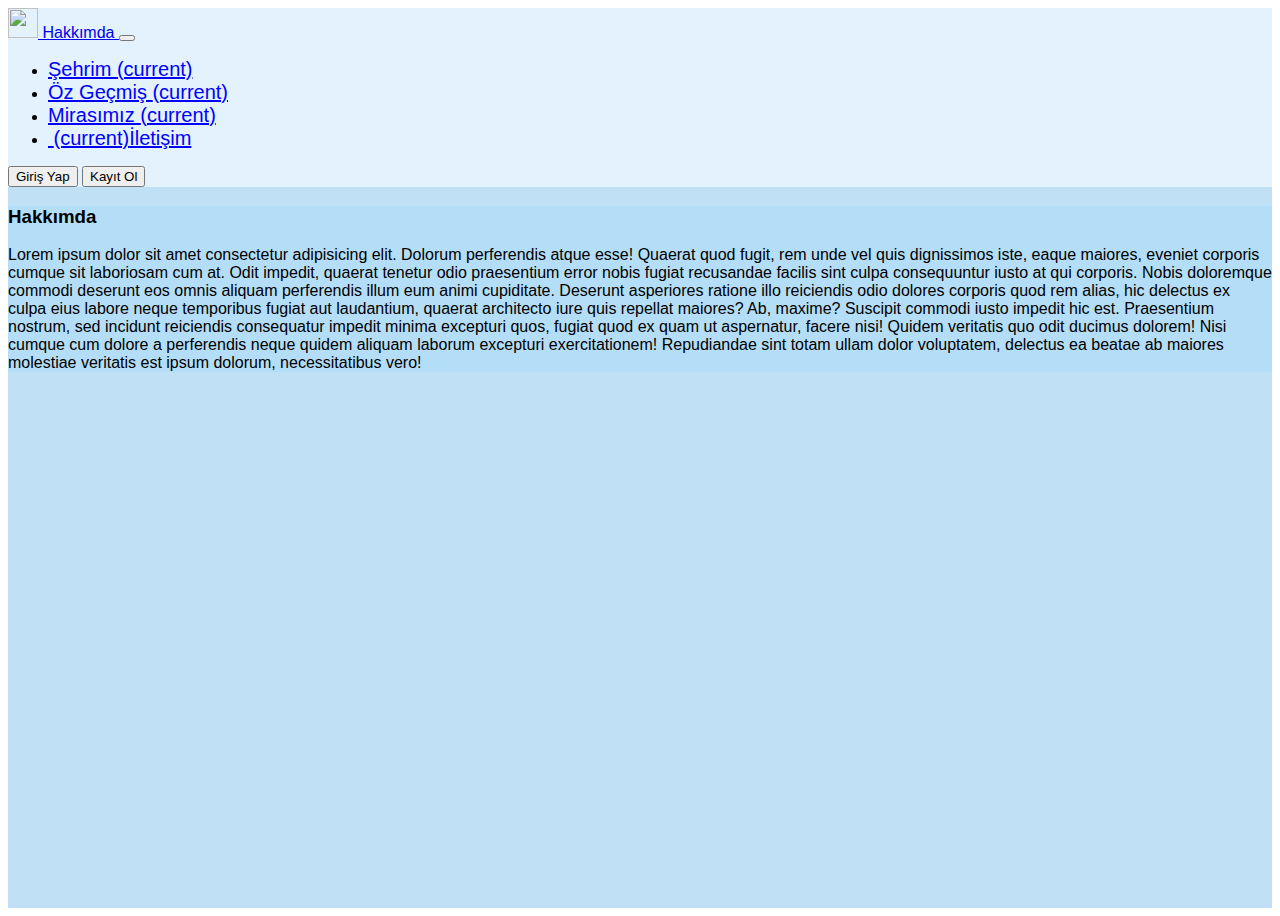
==== index.html @ 9c97d7de "Şehirlerim Güncellemesi" ====
<!DOCTYPE html>
<html lang="en">

<head>
    <meta charset="UTF-8">
    <meta name="viewport" content="width=device-width, initial-scale=1.0">
    <title>Hakkımda</title>
    <link rel="stylesheet" href="https://cdn.jsdelivr.net/npm/bootstrap@4.6.2/dist/css/bootstrap.min.css"
        integrity="sha384-xOolHFLEh07PJGoPkLv1IbcEPTNtaed2xpHsD9ESMhqIYd0nLMwNLD69Npy4HI+N" crossorigin="anonymous">

    <link rel="stylesheet" href="https://cdnjs.cloudflare.com/ajax/libs/font-awesome/6.5.2/css/all.min.css"
        integrity="sha512-SnH5WK+bZxgPHs44uWIX+LLJAJ9/2PkPKZ5QiAj6Ta86w+fsb2TkcmfRyVX3pBnMFcV7oQPJkl9QevSCWr3W6A=="
        crossorigin="anonymous" referrerpolicy="no-referrer" />
    <link rel="stylesheet" href="still.css">
</head>

<body>
    <script src="https://cdn.jsdelivr.net/npm/jquery@3.5.1/dist/jquery.slim.min.js"
        integrity="sha384-DfXdz2htPH0lsSSs5nCTpuj/zy4C+OGpamoFVy38MVBnE+IbbVYUew+OrCXaRkfj"
        crossorigin="anonymous"></script>
    <script src="https://cdn.jsdelivr.net/npm/popper.js@1.16.1/dist/umd/popper.min.js"
        integrity="sha384-9/reFTGAW83EW2RDu2S0VKaIzap3H66lZH81PoYlFhbGU+6BZp6G7niu735Sk7lN"
        crossorigin="anonymous"></script>
    <script src="https://cdn.jsdelivr.net/npm/bootstrap@4.6.2/dist/js/bootstrap.min.js"
        integrity="sha384-+sLIOodYLS7CIrQpBjl+C7nPvqq+FbNUBDunl/OZv93DB7Ln/533i8e/mZXLi/P+"
        crossorigin="anonymous"></script>

    <div class="ust-kisim">
        <nav class="navbar navbar-expand-lg navbar-light   " style="background-color: #e3f2fd;">
            <div class="container ">
                <a class="navbar-brand" href="#">
                    <img src="Görseller/izmir-belediyesi-logo-270368455E-seeklogo.com.png" width="30" height="30"
                        class="d-inline-block align-top" alt="">
                    Hakkımda
                </a>
                <button class="navbar-toggler" type="button" data-toggle="collapse"
                    data-target="#navbarSupportedContent" aria-controls="navbarSupportedContent" aria-expanded="false"
                    aria-label="Toggle navigation">
                    <span class="navbar-toggler-icon"></span>
                </button>

                <div class="collapse navbar-collapse" id="navbarSupportedContent">
                    <ul class="navbar-nav mr-auto">
                        <li class="nav-item d-flex align-items-center ">
                            <a class="nav-link ml-3" target="_blank" href="Sehirim.html"><i
                                    class="fa-solid fa-city"></i>Şehrim <span class="sr-only">(current)</span></a>

                        </li>
                        <li class="nav-item d-flex align-items-center ">
                            <a class="nav-link ml-3" target="_blank" href="Sehirim.html"><i
                                    class="fa-solid fa-scroll"></i>Öz Geçmiş <span class="sr-only">(current)</span></a>

                        </li>
                        <li class="nav-item d-flex align-items-center ">
                            <a class="nav-link ml-3" target="_blank" href="Sehirim.html"><i
                                    class="fa-solid fa-users"></i>Mirasımız <span class="sr-only">(current)</span></a>
                        </li>
                        <li class="nav-item d-flex align-items-center ">
                            <a class="nav-link ml-3" target="_blank" href="Sehirim.html">
                                <i class="fa-solid fa-circle-info"></i><img src="" alt=""> <span
                                    class="sr-only">(current)</span>İletişim</a>
                        </li>
                    </ul>

                    <form class="form-inline my-2 my-lg-0">
                        <button class="btn  btn-lg btn-outline-warning my-smy-2  ml-5 " type="submit">Giriş Yap</button>
                        <button class="btn btn-lg btn-outline-info my-2 my-sm-0 ml-3 " type="submit">Kayıt Ol</button>
                    </form>

                </div>
        </nav>

        <div class="container ">
            <div style="background-color:rgb(180, 222, 248) ;" class="row justify-content-center pt-5 text-dark">
                <div class="col-12 text-center mb-5">
                    <h3>Hakkımda</h3>
                </div>
                <div class="col-8">
                     Lorem ipsum dolor sit amet consectetur adipisicing elit. Dolorum
                    perferendis atque esse! Quaerat quod fugit, rem unde vel quis dignissimos iste, eaque maiores,
                    eveniet corporis cumque sit laboriosam cum at.
                    Odit impedit, quaerat tenetur odio praesentium error nobis fugiat recusandae facilis sint culpa
                    consequuntur iusto at qui corporis. Nobis doloremque commodi deserunt eos omnis aliquam perferendis
                    illum eum animi cupiditate.
                    Deserunt asperiores ratione illo reiciendis odio dolores corporis quod rem alias, hic delectus ex
                    culpa eius labore neque temporibus fugiat aut laudantium, quaerat architecto iure quis repellat
                    maiores? Ab, maxime?
                    Suscipit commodi iusto impedit hic est. Praesentium nostrum, sed incidunt reiciendis consequatur
                    impedit minima excepturi quos, fugiat quod ex quam ut aspernatur, facere nisi! Quidem veritatis quo
                    odit ducimus dolorem!
                    Nisi cumque cum dolore a perferendis neque quidem aliquam laborum excepturi exercitationem!
                    Repudiandae sint totam ullam dolor voluptatem, delectus ea beatae ab maiores molestiae veritatis est
                    ipsum dolorum, necessitatibus vero!</div>
            </div>
        </div>





    </div>








</body>

</html>
---- still.css ----
.ayrac
{
margin-left: 20px;
margin-right: 20px;
}


/*Arka Plan Resmi Ayarlama*/

.ust-kisim{
   background-color: rgb(191, 224, 245);
    width: 100%;
   height:100vh; 
   font-family: "Josefin Sans", sans-serif;
}

.arka-plan
{
    background-color: rgb(255, 255, 255);
    width: 50%;
   height:100vh; 
}






/*NavBardaki Linkler*/
.nav-item a{
color: blue;
font-size: 20px;
}








a.İlceler
{
  color: white;
  text-decoration-line: none;
  font-weight: bold;
}
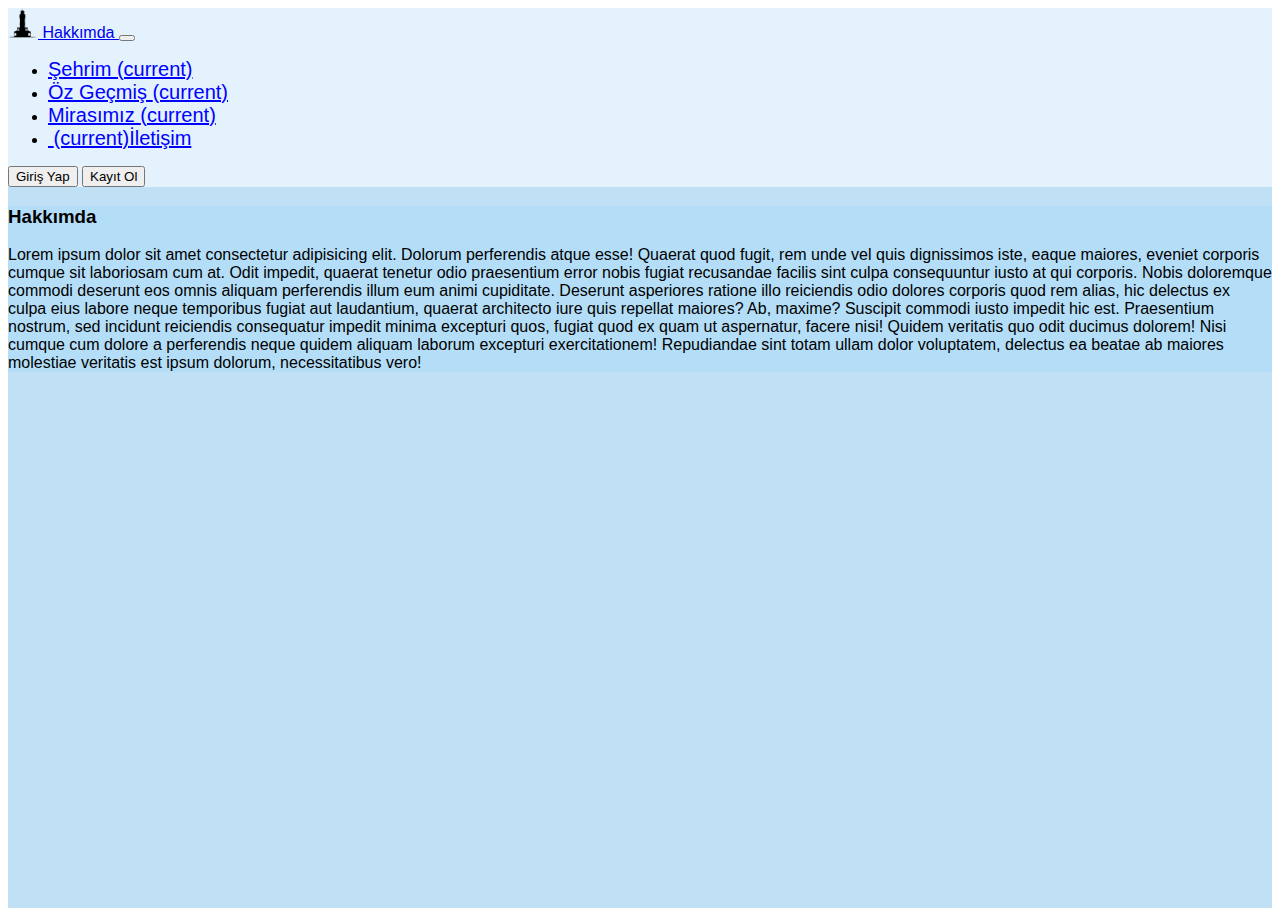
==== commit fda949f7: "Bug Düzeltme" ====
--- a/index.html
+++ b/index.html
@@ -29,7 +29,7 @@
         <nav class="navbar navbar-expand-lg navbar-light   " style="background-color: #e3f2fd;">
             <div class="container ">
                 <a class="navbar-brand" href="#">
-                    <img src="Görseller/izmir-belediyesi-logo-270368455E-seeklogo.com.png" width="30" height="30"
+                    <img src="Görseller/Logo.png" width="30" height="30"
                         class="d-inline-block align-top" alt="">
                     Hakkımda
                 </a>
--- a/still.css
+++ b/still.css
@@ -12,6 +12,7 @@
     width: 100%;
    height:100vh; 
    font-family: "Josefin Sans", sans-serif;
+   display: block;
 }
 
 .arka-plan
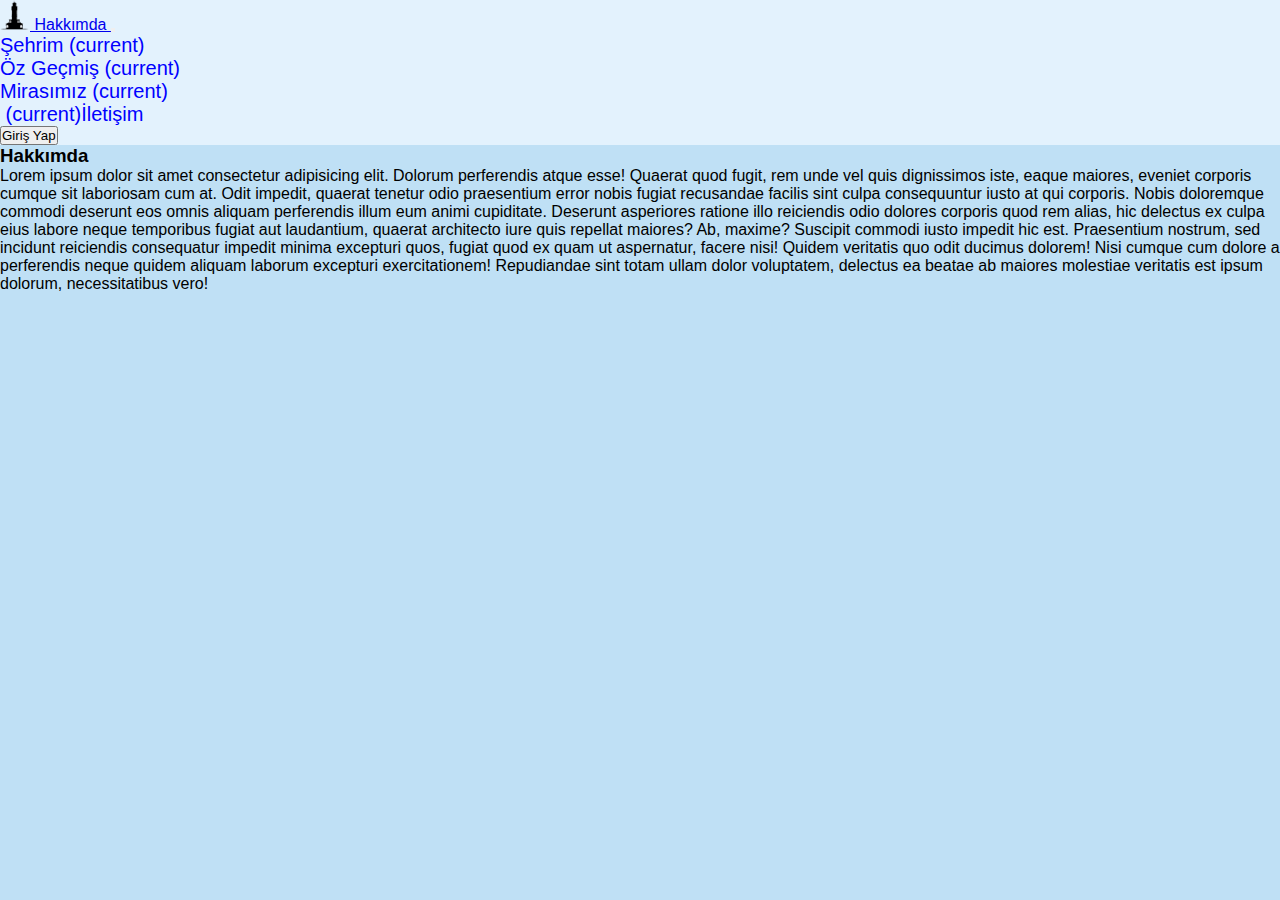
==== commit a3a1302f: "OzGecmiş Sayfası" ====
--- a/index.html
+++ b/index.html
@@ -28,9 +28,8 @@
     <div class="ust-kisim">
         <nav class="navbar navbar-expand-lg navbar-light   " style="background-color: #e3f2fd;">
             <div class="container ">
-                <a class="navbar-brand" href="#">
-                    <img src="Görseller/Logo.png" width="30" height="30"
-                        class="d-inline-block align-top" alt="">
+                <a class="navbar-brand" href="index.html">
+                    <img src="Görseller/Logo.png" width="30" height="30" class="d-inline-block align-top" alt="">
                     Hakkımda
                 </a>
                 <button class="navbar-toggler" type="button" data-toggle="collapse"
@@ -47,7 +46,7 @@
 
                         </li>
                         <li class="nav-item d-flex align-items-center ">
-                            <a class="nav-link ml-3" target="_blank" href="Sehirim.html"><i
+                            <a class="nav-link ml-3" target="_blank" href="OzGecmis.html"><i
                                     class="fa-solid fa-scroll"></i>Öz Geçmiş <span class="sr-only">(current)</span></a>
 
                         </li>
@@ -64,19 +63,18 @@
 
                     <form class="form-inline my-2 my-lg-0">
                         <button class="btn  btn-lg btn-outline-warning my-smy-2  ml-5 " type="submit">Giriş Yap</button>
-                        <button class="btn btn-lg btn-outline-info my-2 my-sm-0 ml-3 " type="submit">Kayıt Ol</button>
                     </form>
 
                 </div>
         </nav>
 
         <div class="container ">
-            <div style="background-color:rgb(180, 222, 248) ;" class="row justify-content-center pt-5 text-dark">
+            <div class="row justify-content-center pt-5 text-dark">
                 <div class="col-12 text-center mb-5">
                     <h3>Hakkımda</h3>
                 </div>
-                <div class="col-8">
-                     Lorem ipsum dolor sit amet consectetur adipisicing elit. Dolorum
+                <div class="col-8 text-center">
+                    Lorem ipsum dolor sit amet consectetur adipisicing elit. Dolorum
                     perferendis atque esse! Quaerat quod fugit, rem unde vel quis dignissimos iste, eaque maiores,
                     eveniet corporis cumque sit laboriosam cum at.
                     Odit impedit, quaerat tenetur odio praesentium error nobis fugiat recusandae facilis sint culpa
--- a/still.css
+++ b/still.css
@@ -4,22 +4,23 @@
 margin-right: 20px;
 }
 
-
+* {
+   margin: 0;
+   padding: 0;
+}
 /*Arka Plan Resmi Ayarlama*/
-
+body {
+   margin:0;
+ }
+ 
 .ust-kisim{
    background-color: rgb(191, 224, 245);
     width: 100%;
    height:100vh; 
    font-family: "Josefin Sans", sans-serif;
    display: block;
-}
-
-.arka-plan
-{
-    background-color: rgb(255, 255, 255);
-    width: 50%;
-   height:100vh; 
+   margin: 0;
+   padding: 0;
 }
 
 
@@ -34,15 +35,26 @@
 }
 
 
-
-
-
-
-
-
 a.İlceler
 {
   color: white;
   text-decoration-line: none;
   font-weight: bold;
-}+}
+
+/*Özgeçmişteki barlar için*/
+li.OzGecmis
+{
+  background-color: rgb(85, 216, 239);
+  
+}
+/*Özgeçmişteki Linkler İçin*/
+ul li a{
+   text-decoration-line: none;
+   color: white;
+}
+ul li a:hover{
+   text-decoration-line: none;
+   color: white;
+}
+
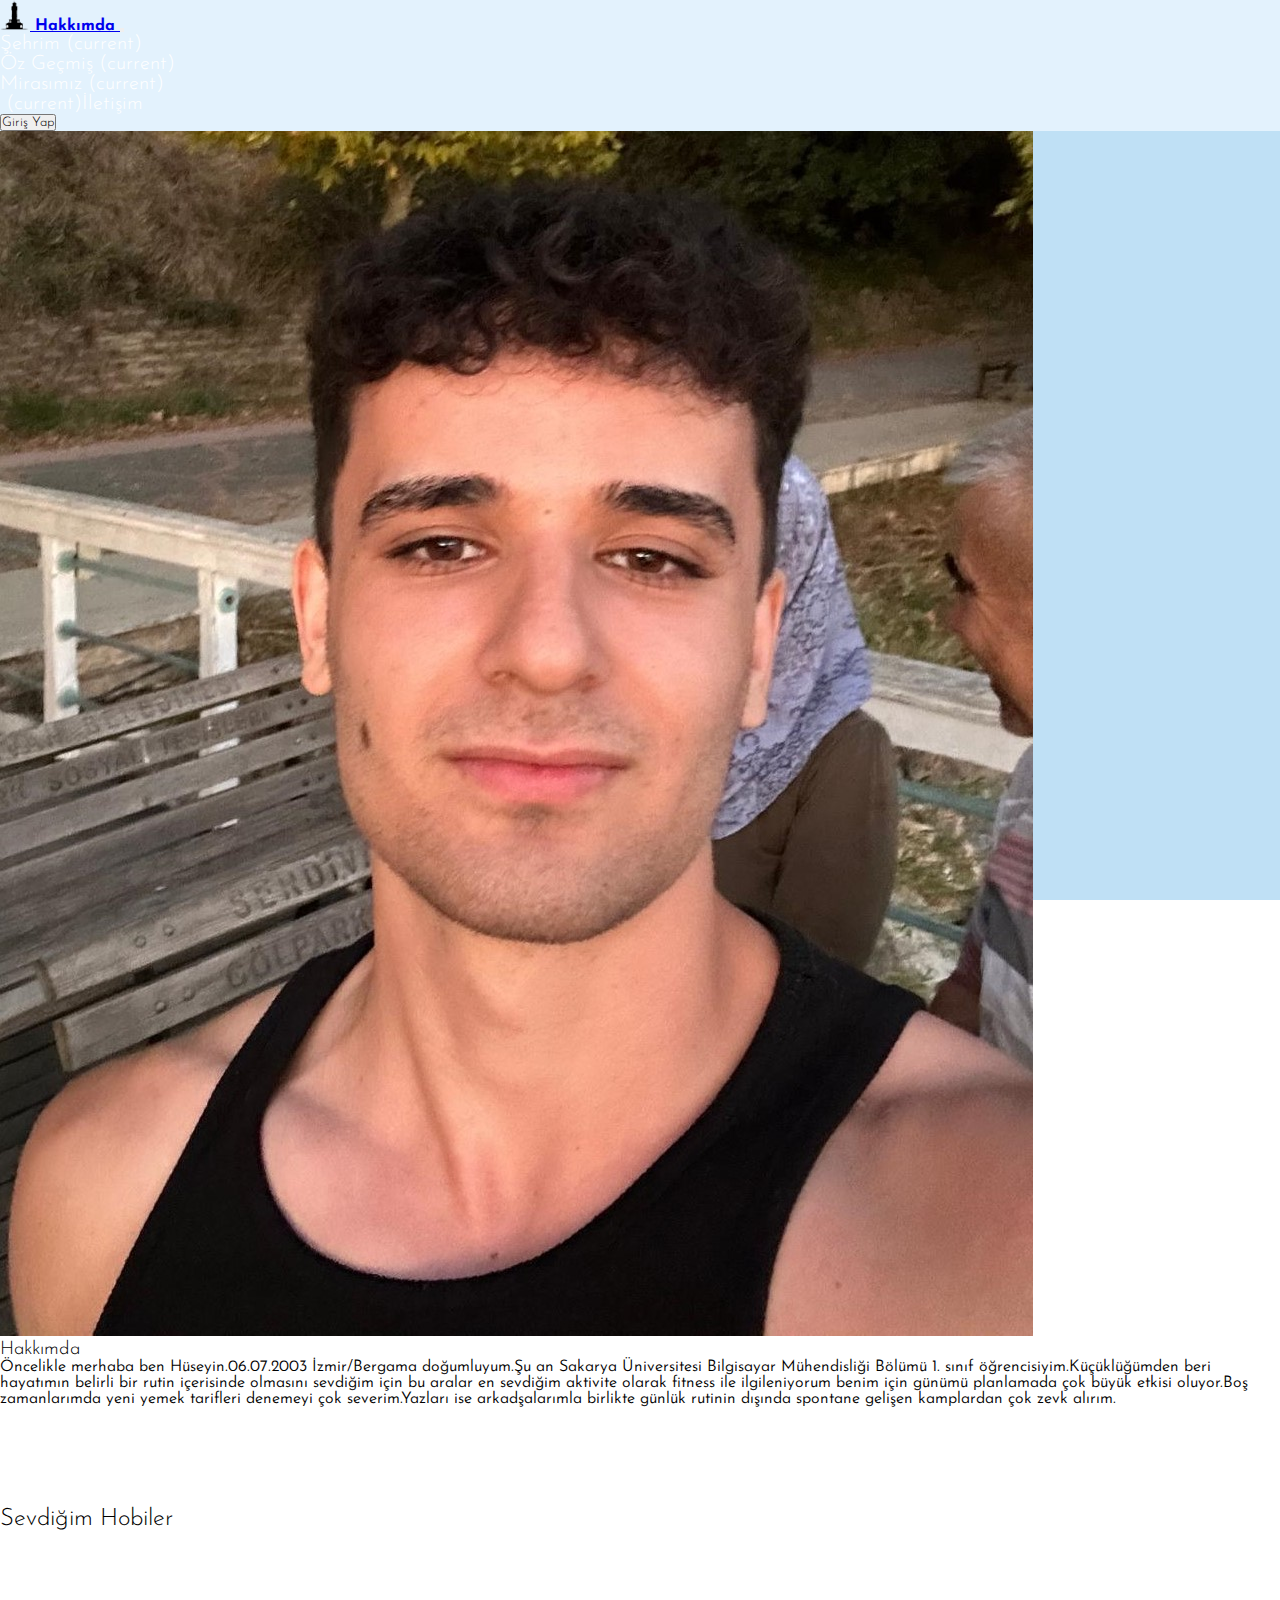
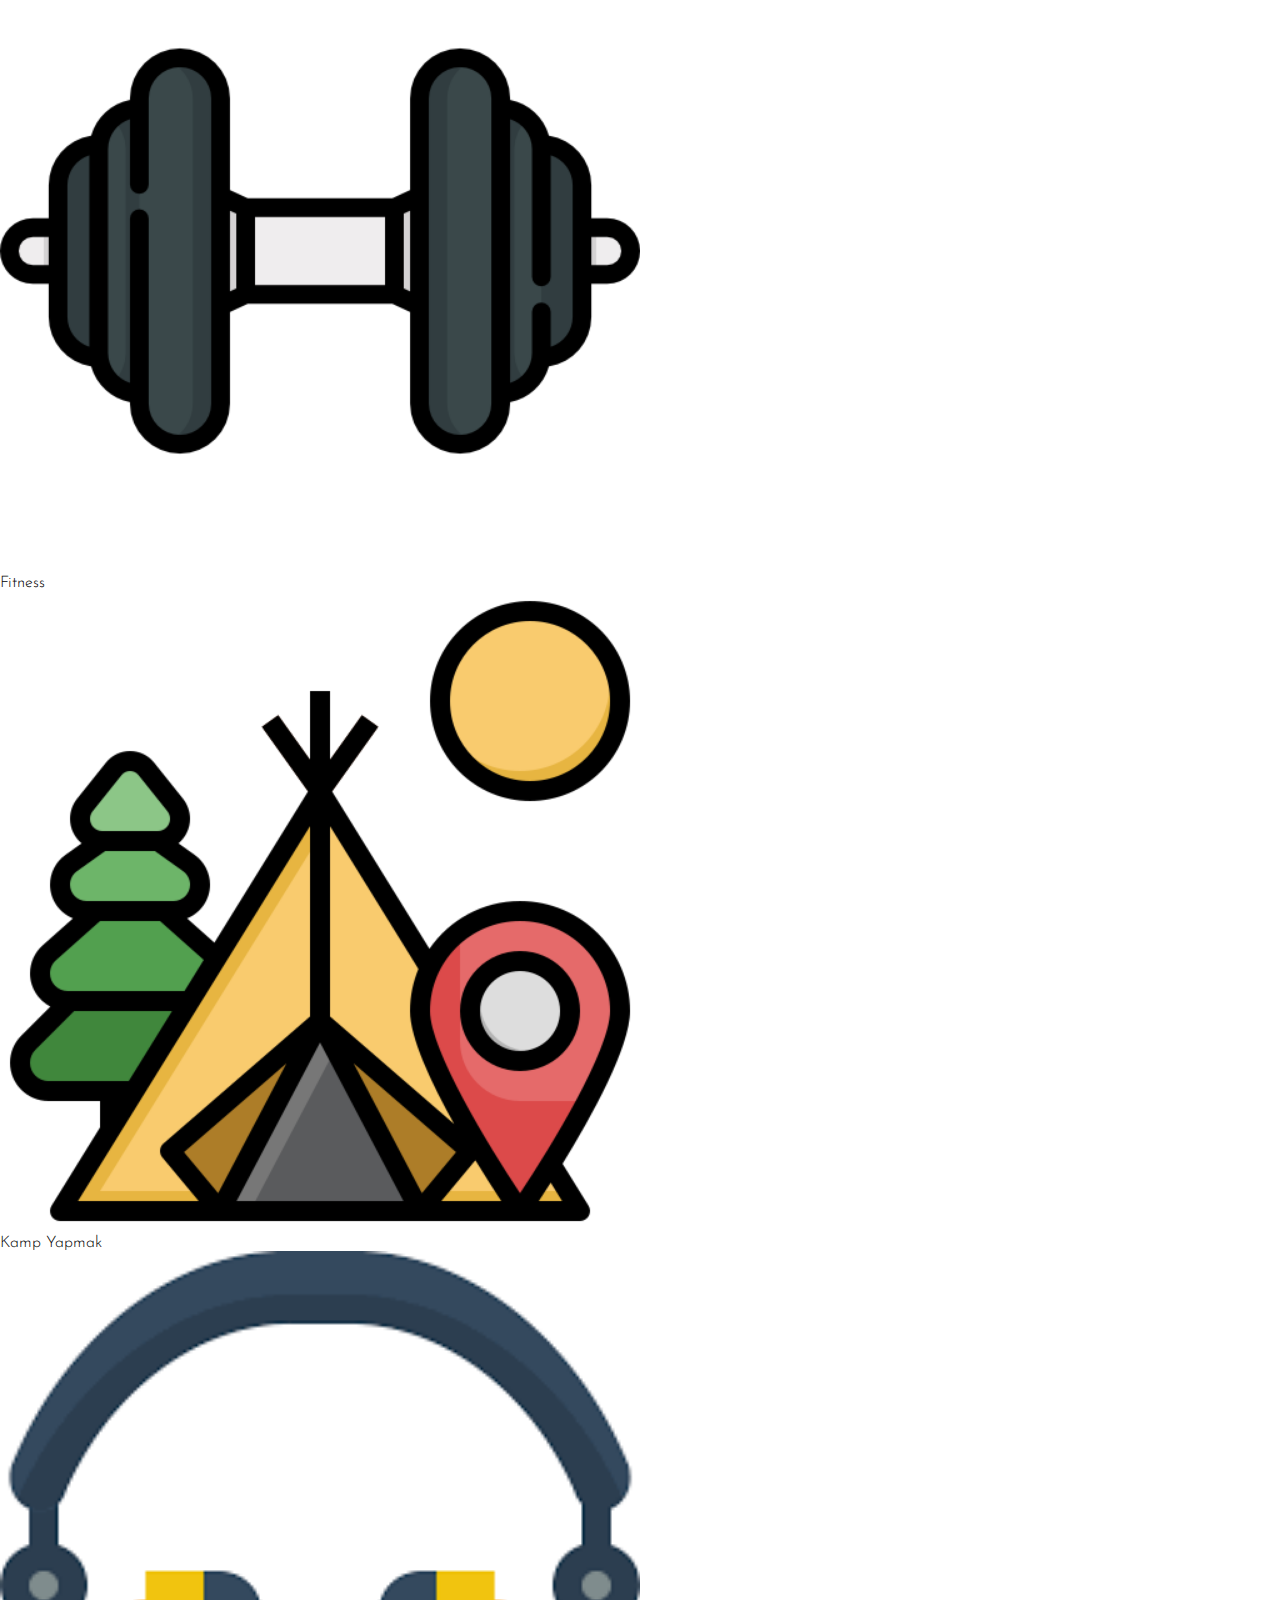
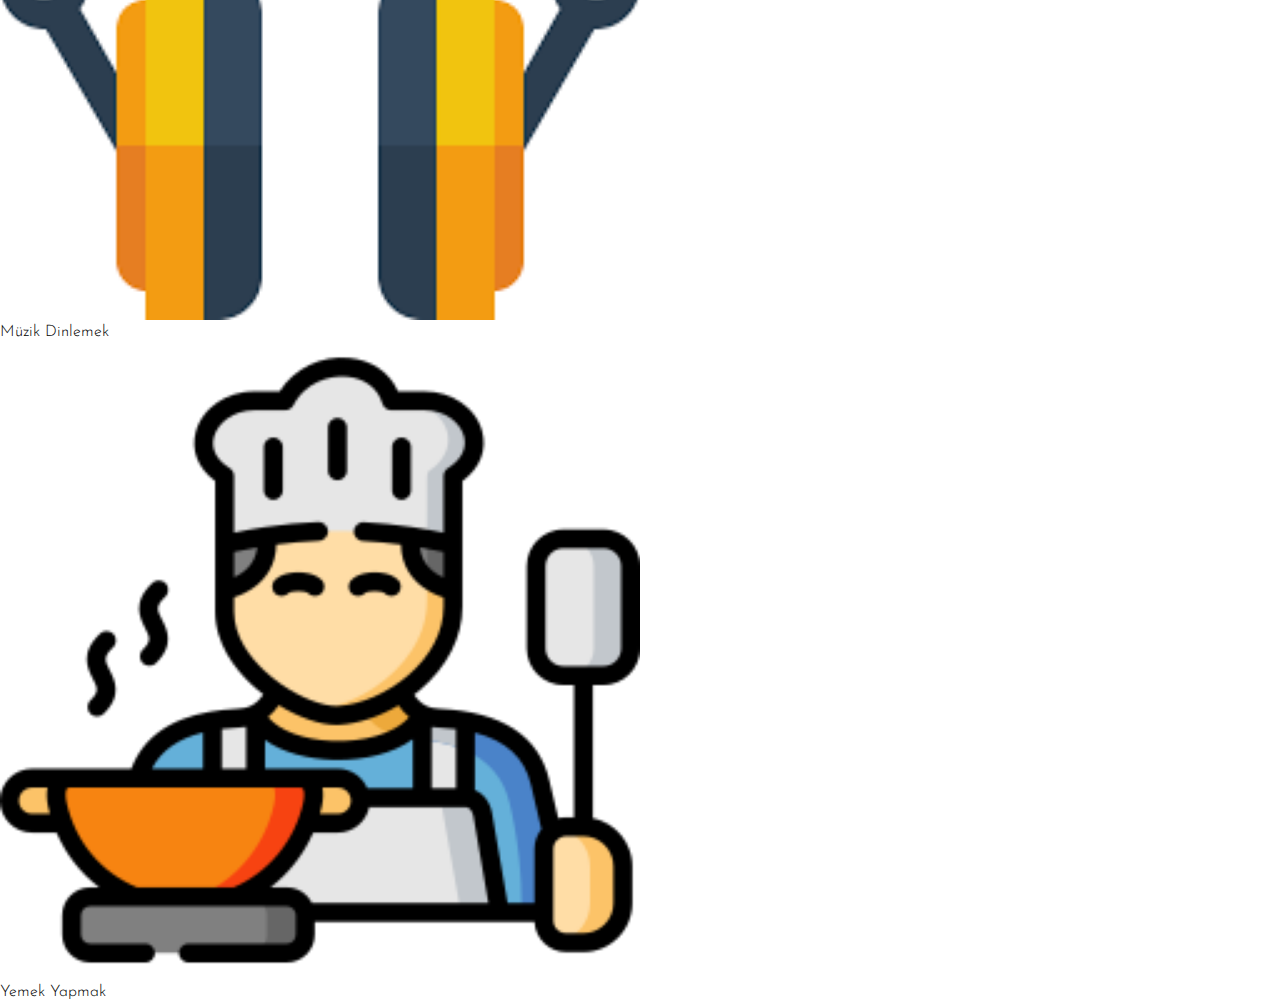
==== commit f9948265: "Hakkımda-Mirasımız.html" ====
--- a/index.html
+++ b/index.html
@@ -30,7 +30,7 @@
             <div class="container ">
                 <a class="navbar-brand" href="index.html">
                     <img src="Görseller/Logo.png" width="30" height="30" class="d-inline-block align-top" alt="">
-                    Hakkımda
+                    <span class="hakkinda-link">Hakkımda</span>
                 </a>
                 <button class="navbar-toggler" type="button" data-toggle="collapse"
                     data-target="#navbarSupportedContent" aria-controls="navbarSupportedContent" aria-expanded="false"
@@ -51,7 +51,7 @@
 
                         </li>
                         <li class="nav-item d-flex align-items-center ">
-                            <a class="nav-link ml-3" target="_blank" href="Sehirim.html"><i
+                            <a class="nav-link ml-3" target="_blank" href="Mirasımız.html"><i
                                     class="fa-solid fa-users"></i>Mirasımız <span class="sr-only">(current)</span></a>
                         </li>
                         <li class="nav-item d-flex align-items-center ">
@@ -70,28 +70,53 @@
 
         <div class="container ">
             <div class="row justify-content-center pt-5 text-dark">
-                <div class="col-12 text-center mb-5">
+                <div class="col-4 pb-5">
+                    <img src="Görseller/Hakkımda/Ben.jpg" alt="" class="img-thumbnail rounded-circle mb-2">
+                </div>
+
+                <div class="col-8 text-center pl-5">
                     <h3>Hakkımda</h3>
+                    <p style="font-weight: 350;">Öncelikle merhaba ben Hüseyin.06.07.2003 İzmir/Bergama doğumluyum.Şu an Sakarya Üniversitesi
+                        Bilgisayar Mühendisliği Bölümü 1. sınıf öğrencisiyim.Küçüklüğümden beri hayatımın belirli bir
+                        rutin
+                        içerisinde olmasını sevdiğim için bu aralar en sevdiğim aktivite olarak fitness ile
+                        ilgileniyorum
+                        benim için günümü planlamada çok büyük etkisi oluyor.Boş zamanlarımda yeni yemek tarifleri
+                        denemeyi
+                        çok severim.Yazları ise arkadşalarımla birlikte günlük rutinin dışında spontane gelişen
+                        kamplardan
+                        çok zevk alırım.
+                    </p>
+
                 </div>
-                <div class="col-8 text-center">
-                    Lorem ipsum dolor sit amet consectetur adipisicing elit. Dolorum
-                    perferendis atque esse! Quaerat quod fugit, rem unde vel quis dignissimos iste, eaque maiores,
-                    eveniet corporis cumque sit laboriosam cum at.
-                    Odit impedit, quaerat tenetur odio praesentium error nobis fugiat recusandae facilis sint culpa
-                    consequuntur iusto at qui corporis. Nobis doloremque commodi deserunt eos omnis aliquam perferendis
-                    illum eum animi cupiditate.
-                    Deserunt asperiores ratione illo reiciendis odio dolores corporis quod rem alias, hic delectus ex
-                    culpa eius labore neque temporibus fugiat aut laudantium, quaerat architecto iure quis repellat
-                    maiores? Ab, maxime?
-                    Suscipit commodi iusto impedit hic est. Praesentium nostrum, sed incidunt reiciendis consequatur
-                    impedit minima excepturi quos, fugiat quod ex quam ut aspernatur, facere nisi! Quidem veritatis quo
-                    odit ducimus dolorem!
-                    Nisi cumque cum dolore a perferendis neque quidem aliquam laborum excepturi exercitationem!
-                    Repudiandae sint totam ullam dolor voluptatem, delectus ea beatae ab maiores molestiae veritatis est
-                    ipsum dolorum, necessitatibus vero!</div>
             </div>
         </div>
+        <div style="background-color: white; margin-top: 100px;" class="container-fluid">
+            <div class="row justify-content-center text-center">
+                <h2 class="display-4">Sevdiğim Hobiler</h2>
+            </div>
+            <div class="row pl-5 pb-5">
+                <div class="col-md-3">
+                    <img src="Görseller/Hakkımda/Fitness.png" alt="" class="img-fluid hakkimizda-icon ">
+                    <h4 class="display-5 pl-5 pt-3">Fitness</h4>
+                </div>
+                <div class="col-md-3">
+                    <img src="Görseller/Hakkımda/Kamp.png" alt="" class="img-fluid hakkimizda-icon">
+                    <h4 class="display-5 pl-3 pt-3 ">Kamp Yapmak</h4>
+                </div>
+                <div class="col-md-3">
+                    <img src="Görseller/Hakkımda/Müzik.png" alt="" class="img-fluid hakkimizda-icon  ">
+                    <h4 class="display-5 pl-3 pt-3 ">Müzik Dinlemek</h4>
+                </div>
+                <div class="col-md-3">
+                    <img src="Görseller/Hakkımda/Yemek.png" alt="" class="img-fluid  hakkimizda-icon">
+                    <h4 class="display-5 pl-3 pt-3">Yemek Yapmak</h4>
+                </div>
+            </div>
 
+        </div>
+    </div>
+    </div>
 
 
 
--- a/still.css
+++ b/still.css
@@ -1,12 +1,11 @@
-.ayrac
-{
-margin-left: 20px;
-margin-right: 20px;
-}
+@import url('https://fonts.googleapis.com/css2?family=Josefin+Sans:ital,wght@0,100..700;1,100..700&display=swap');
+@import url('https://fonts.googleapis.com/css2?family=Josefin+Sans:ital,wght@0,100..700;1,100..700&family=Oswald&display=swap');
 
 * {
    margin: 0;
    padding: 0;
+   font-family: "Josefin Sans", sans-serif;
+   font-weight: 300;
 }
 /*Arka Plan Resmi Ayarlama*/
 body {
@@ -24,13 +23,17 @@
 }
 
 
-
-
-
+/*Navbar'daki Linklerin Üstüne geldiğinde kalınlaşması*/
+.navbar-nav .nav-link:hover{
+   font-weight: bold;
+}
+.navbar-brand:hover .hakkinda-link {
+   font-weight: bold !important;
+}
 
 /*NavBardaki Linkler*/
 .nav-item a{
-color: blue;
+
 font-size: 20px;
 }
 
@@ -58,3 +61,36 @@
    color: white;
 }
 
+/*Mirasımız Sayfası Arka Planı*/
+.Mirasimiz{
+   background-color:#541f1f;
+   width: 100%;
+  height:100vh; 
+ 
+  display: block;
+  margin: 0;
+  padding: 0; 
+}
+
+/*Mirasımız Sayfası Kart Fontu*/
+.CardOzel
+{
+   font-family: "Oswald", sans-serif;
+  font-optical-sizing: auto;
+  font-weight: 400;
+  font-style: normal;
+  font-size: 20px;
+}
+
+
+.Mirasimiz .row.card-row {
+   margin-bottom: 20px; /* Cardlar ile diğer içerikler arasında boşluk bırakmak için */
+ }
+
+
+
+ /* Hakkımızda İconlar*/
+ .hakkimizda-icon
+ {
+   width: 50%;
+ }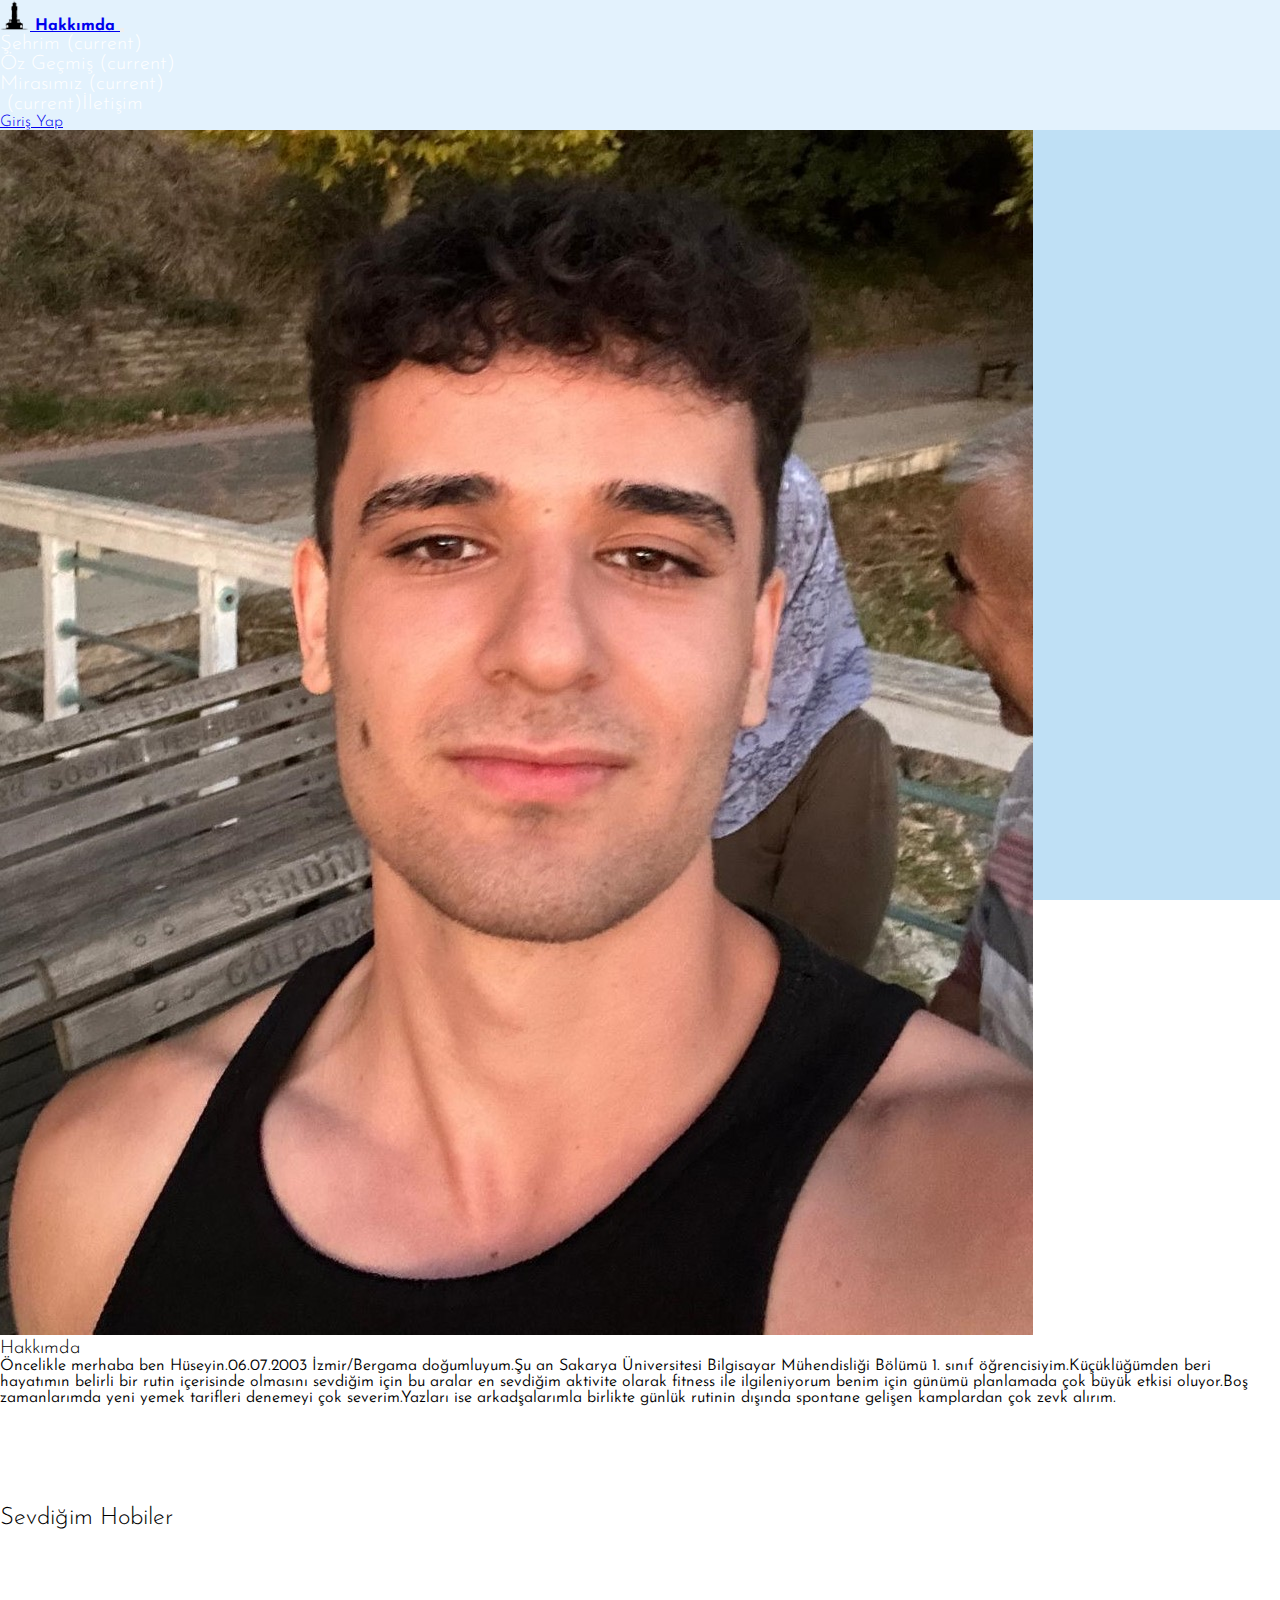
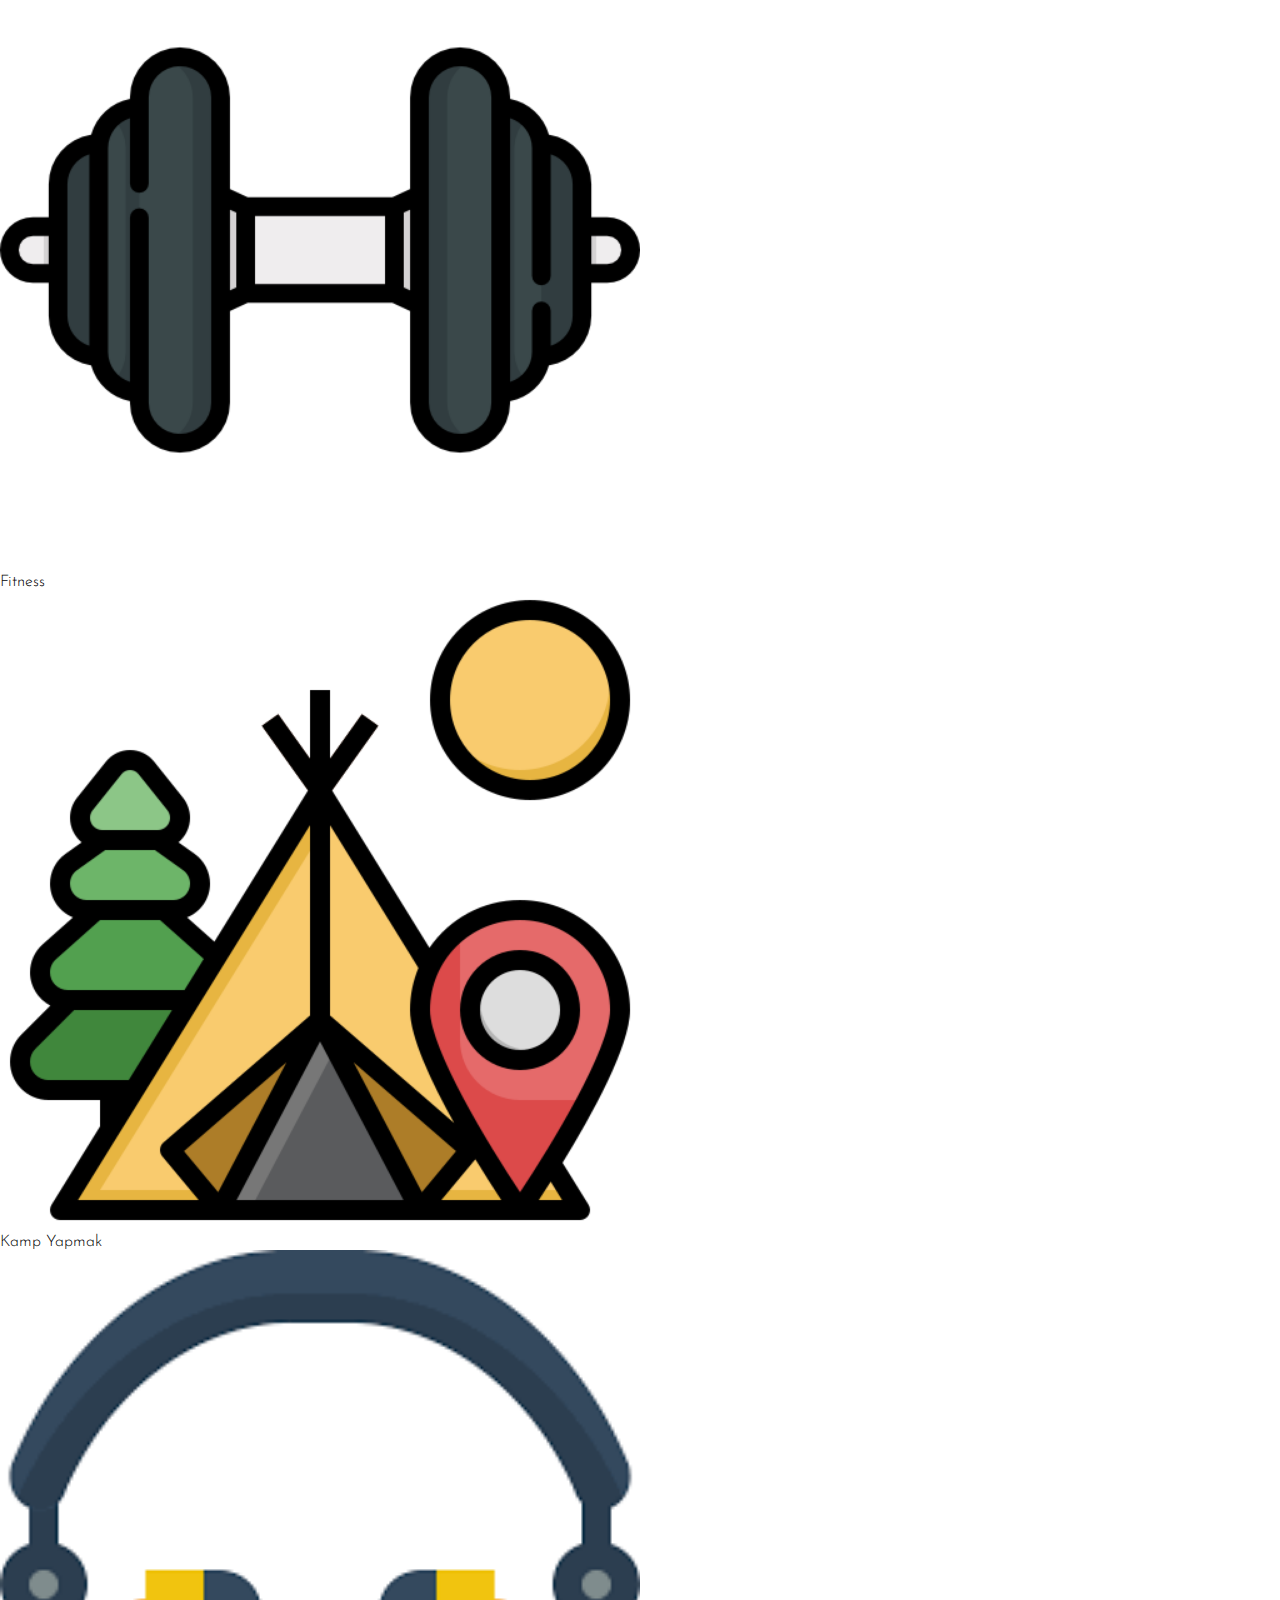
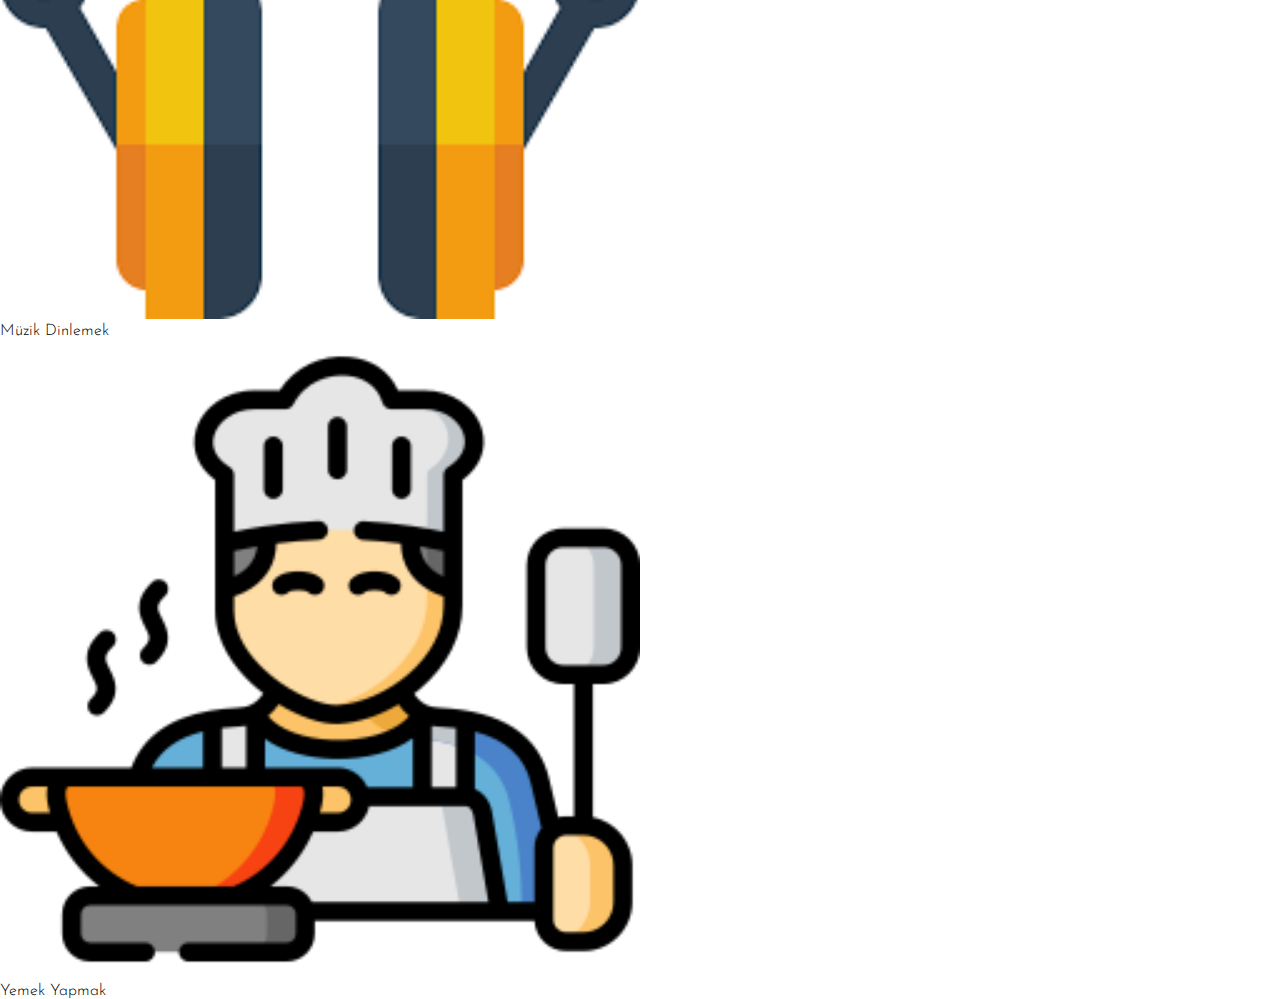
==== commit ba4ad132: "Giriş Yap Butonu Eklentisi" ====
--- a/index.html
+++ b/index.html
@@ -62,9 +62,9 @@
                     </ul>
 
                     <form class="form-inline my-2 my-lg-0">
-                        <button class="btn  btn-lg btn-outline-warning my-smy-2  ml-5 " type="submit">Giriş Yap</button>
+                        <a href="Giris.html" class="btn btn-lg btn-outline-warning my-smy-2 ml-5" style=" transition: background-color 1s ease;">Giriş Yap</a>
                     </form>
-
+                    
                 </div>
         </nav>
 
--- a/still.css
+++ b/still.css
@@ -7,15 +7,16 @@
    font-family: "Josefin Sans", sans-serif;
    font-weight: 300;
 }
+
 /*Arka Plan Resmi Ayarlama*/
 body {
-   margin:0;
- }
- 
-.ust-kisim{
+   margin: 0;
+}
+
+.ust-kisim {
    background-color: rgb(191, 224, 245);
-    width: 100%;
-   height:100vh; 
+   width: 100%;
+   height: 100vh;
    font-family: "Josefin Sans", sans-serif;
    display: block;
    margin: 0;
@@ -24,73 +25,107 @@
 
 
 /*Navbar'daki Linklerin Üstüne geldiğinde kalınlaşması*/
-.navbar-nav .nav-link:hover{
+.navbar-nav .nav-link:hover {
    font-weight: bold;
 }
+
 .navbar-brand:hover .hakkinda-link {
-   font-weight: bold !important;
+   font-weight: bold
+   
 }
 
 /*NavBardaki Linkler*/
-.nav-item a{
-
-font-size: 20px;
+.nav-item a {
+   transition: color 1s ease;
+   font-size: 20px;
 }
 
 
-a.İlceler
-{
-  color: white;
-  text-decoration-line: none;
-  font-weight: bold;
+a.İlceler {
+   color: white;
+   text-decoration-line: none;
+   font-weight: bold;
 }
 
 /*Özgeçmişteki barlar için*/
-li.OzGecmis
-{
-  background-color: rgb(85, 216, 239);
-  
+li.OzGecmis {
+   background-color: rgb(85, 216, 239);
+
 }
+
 /*Özgeçmişteki Linkler İçin*/
-ul li a{
+ul li a {
    text-decoration-line: none;
    color: white;
+   
 }
-ul li a:hover{
+
+ul li a:hover {
    text-decoration-line: none;
    color: white;
 }
 
 /*Mirasımız Sayfası Arka Planı*/
-.Mirasimiz{
-   background-color:#541f1f;
+.Mirasimiz {
+   background-color: #541f1f;
    width: 100%;
-  height:100vh; 
- 
-  display: block;
-  margin: 0;
-  padding: 0; 
+   height: 100vh;
+
+   display: block;
+   margin: 0;
+   padding: 0;
 }
 
 /*Mirasımız Sayfası Kart Fontu*/
-.CardOzel
-{
+.CardOzel {
    font-family: "Oswald", sans-serif;
-  font-optical-sizing: auto;
-  font-weight: 400;
-  font-style: normal;
-  font-size: 20px;
+   font-optical-sizing: auto;
+   font-weight: 400;
+   font-style: normal;
+   font-size: 20px;
 }
 
 
 .Mirasimiz .row.card-row {
-   margin-bottom: 20px; /* Cardlar ile diğer içerikler arasında boşluk bırakmak için */
- }
+   margin-bottom: 20px;
+   /* Cardlar ile diğer içerikler arasında boşluk bırakmak için */
+}
 
 
 
- /* Hakkımızda İconlar*/
- .hakkimizda-icon
- {
+/* Hakkımızda İconlar*/
+.hakkimizda-icon {
    width: 50%;
- }+}
+
+
+
+
+
+/*Giris Yap Html*/
+
+
+.Girisyap {
+ 
+   margin-top: 200px;
+   width: 24%;
+   padding: 50px;
+border-radius: 25px;
+background-color:rgb(92, 137, 219);
+font-family: "Josefin Sans", sans-serif;
+font-weight: bolder;
+color:white;
+}
+
+
+
+
+
+.GirisyapButton
+{
+  width: 100%;
+   transition: background-color 1s ease;
+}
+.GirisyapButton:hover{
+   color:white;
+}
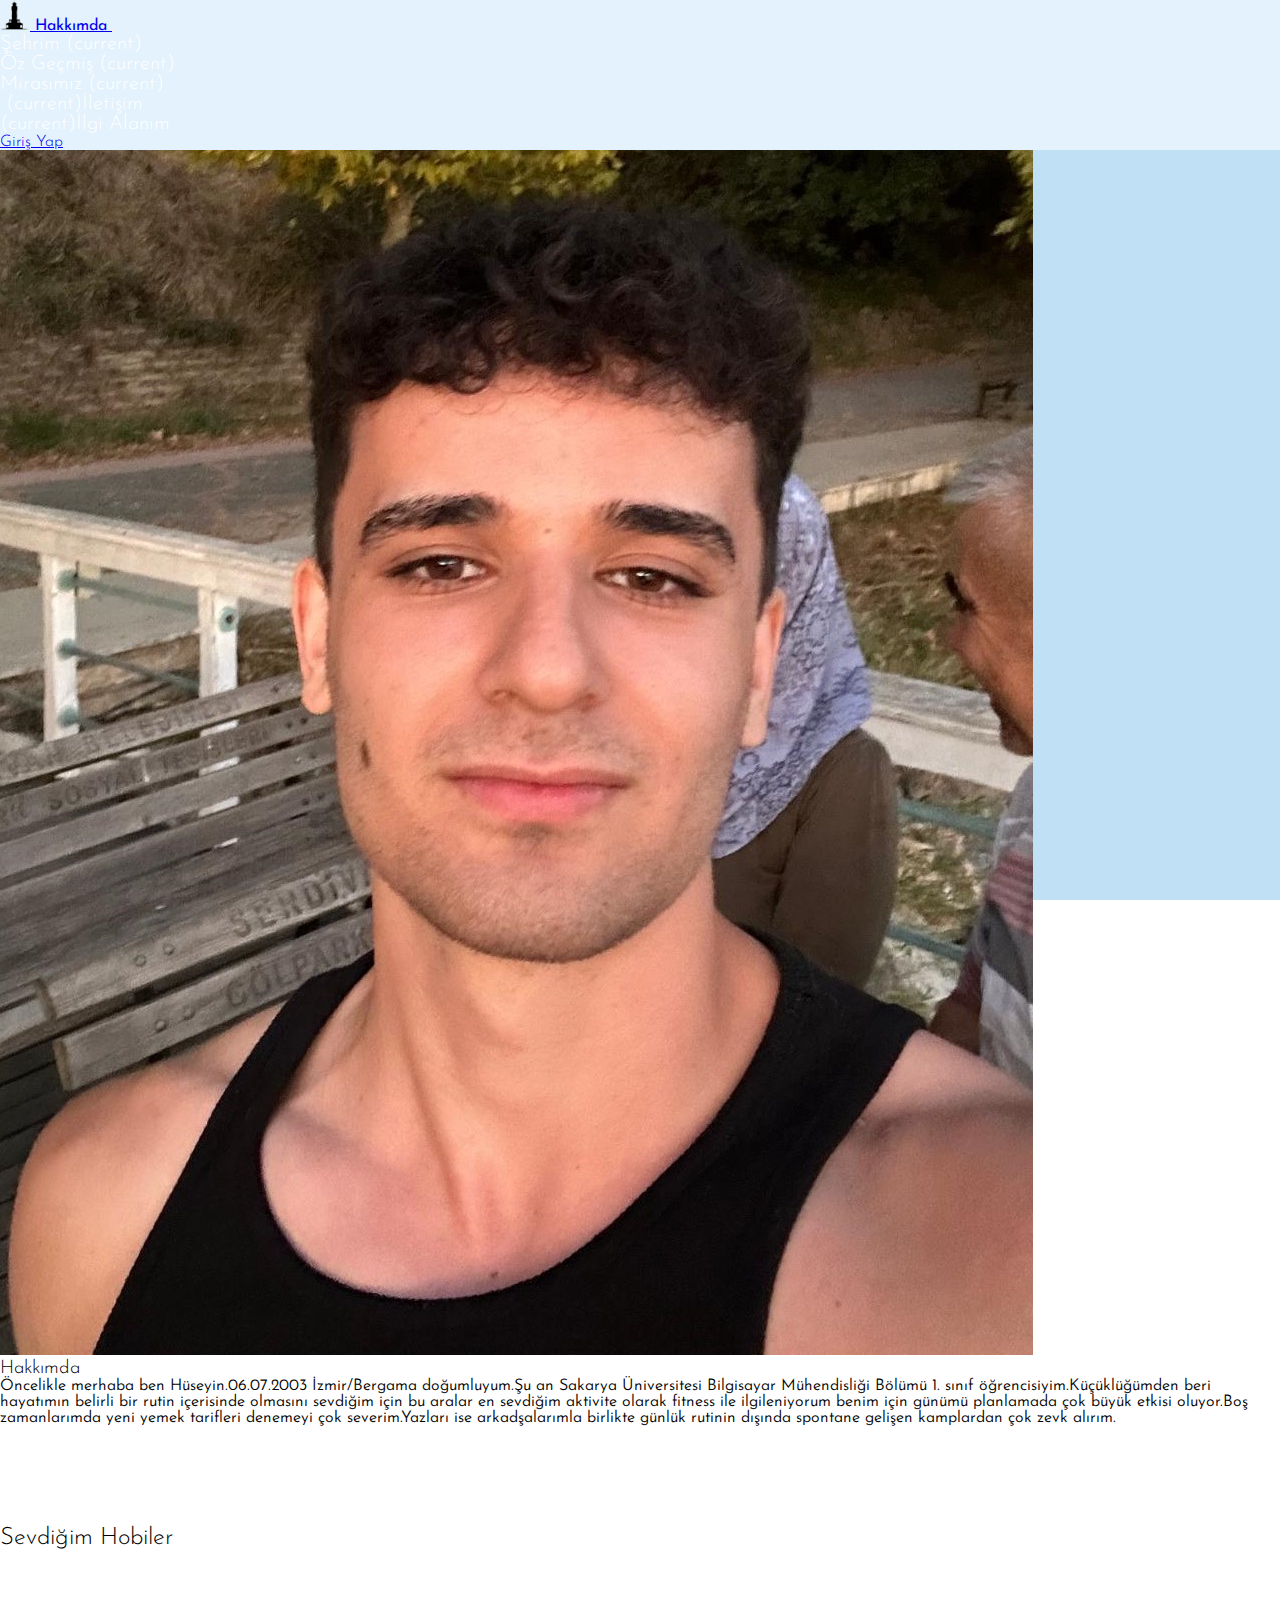
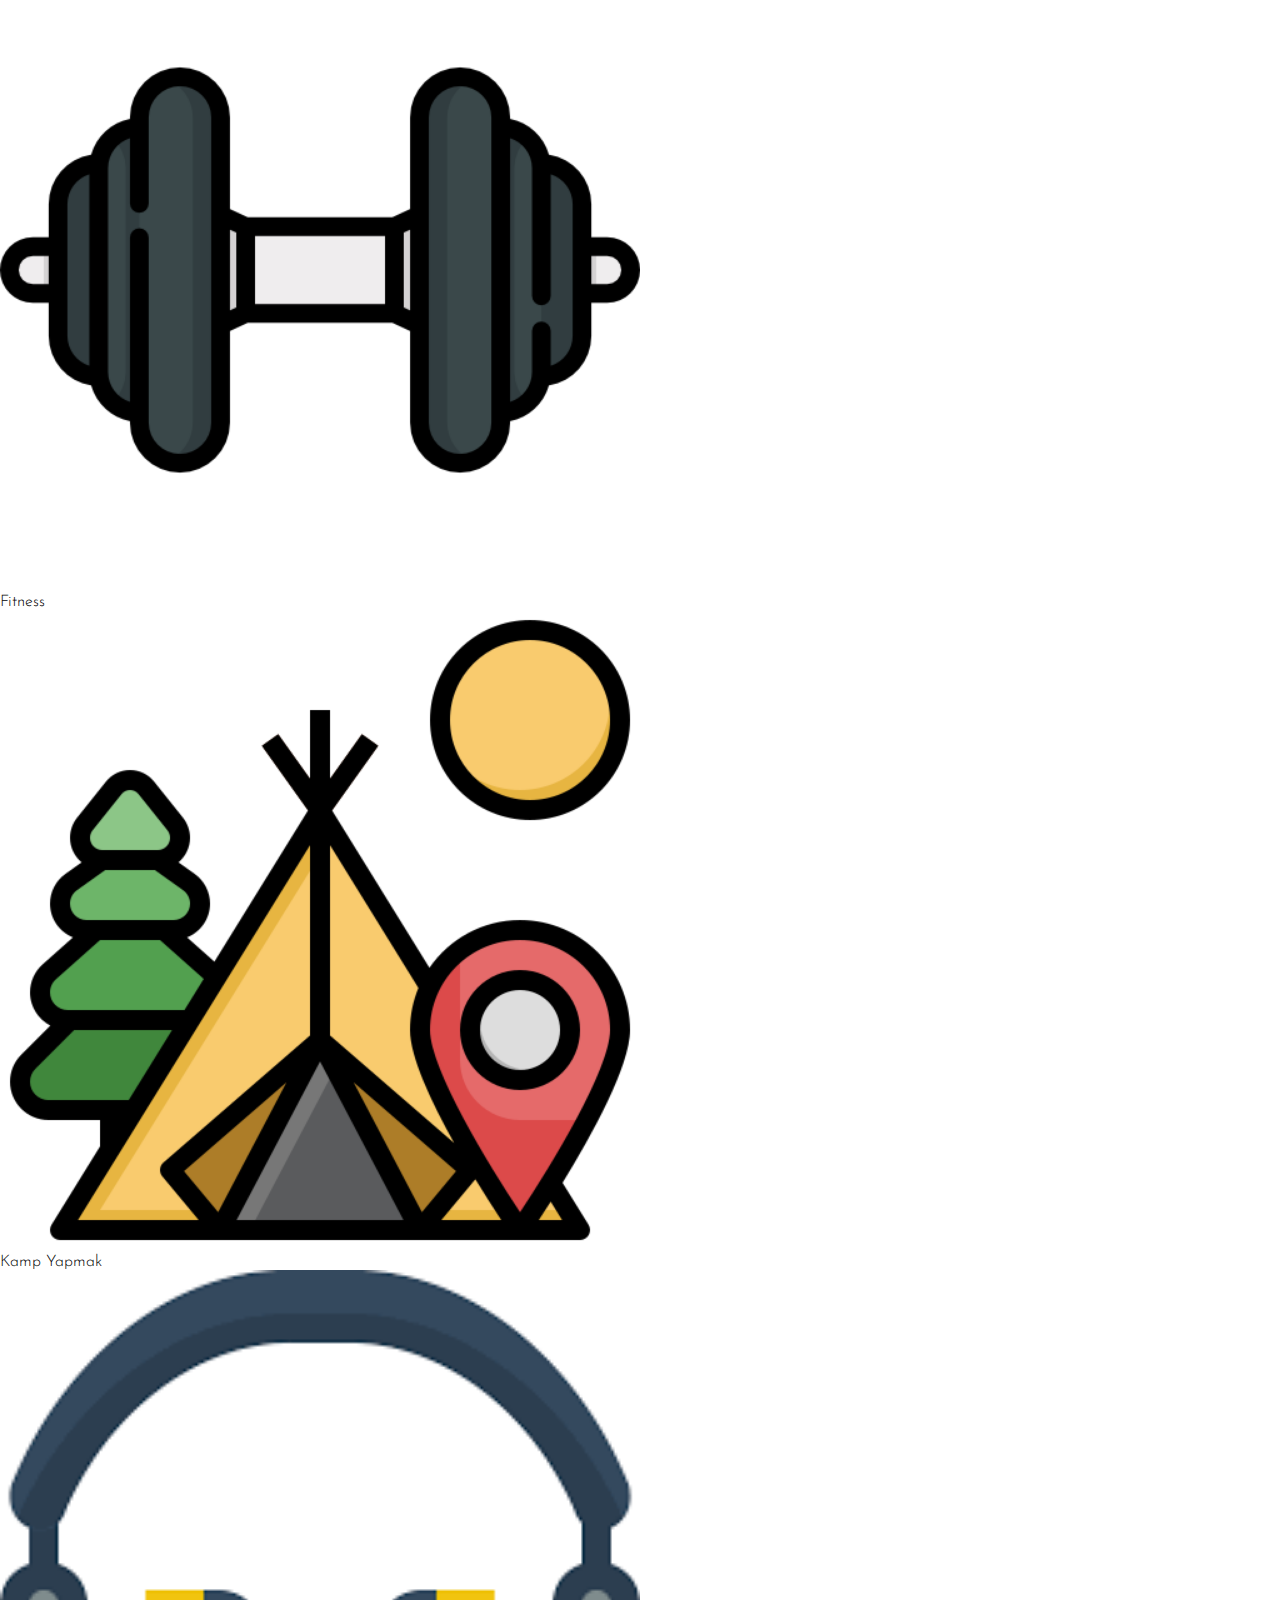
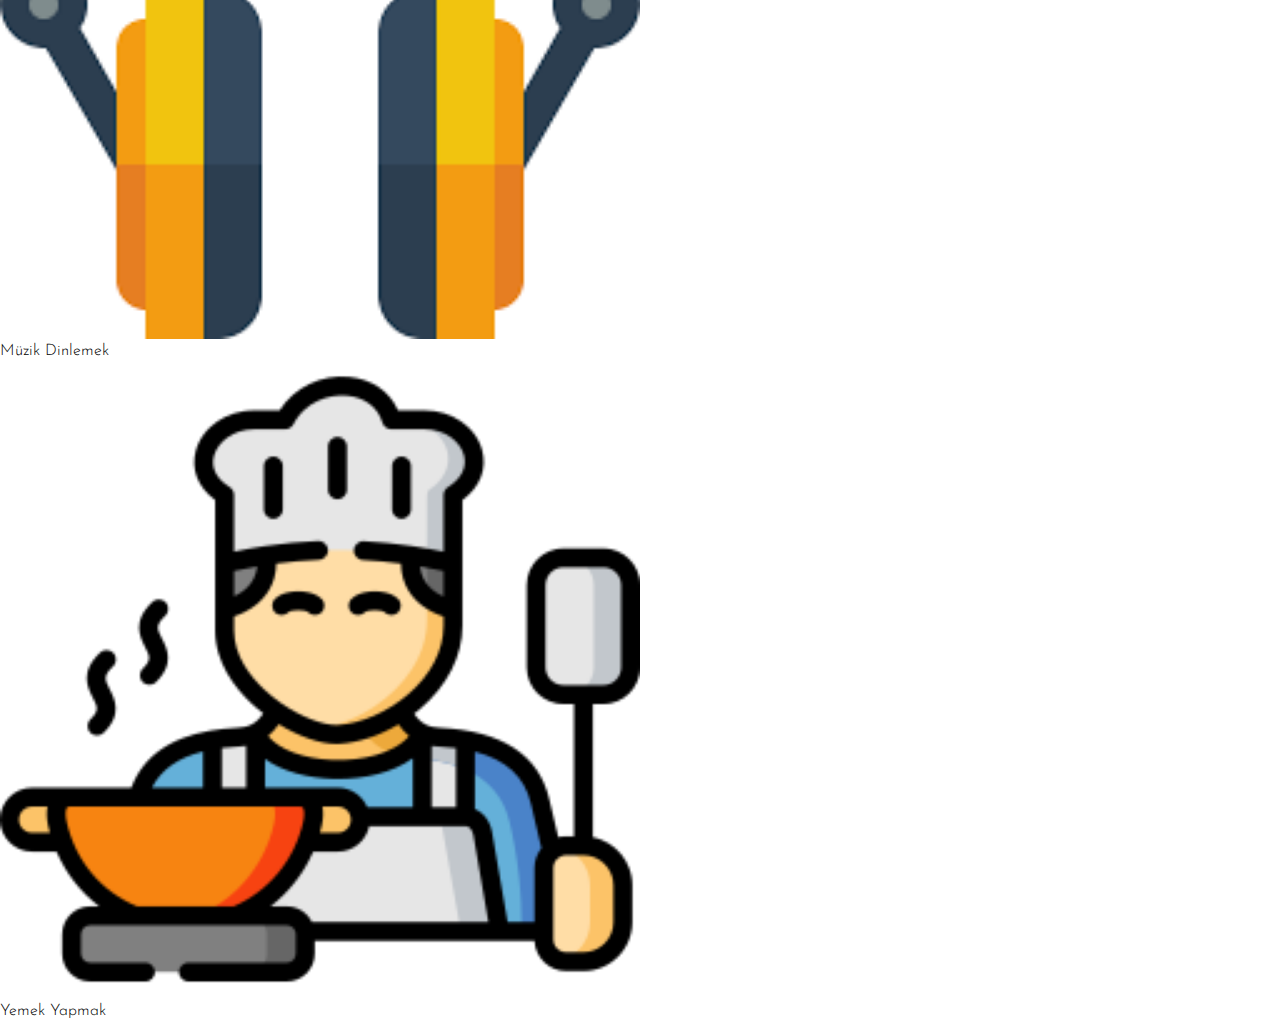
==== commit 3417e5b0: "Bitiş" ====
--- a/index.html
+++ b/index.html
@@ -12,6 +12,7 @@
         integrity="sha512-SnH5WK+bZxgPHs44uWIX+LLJAJ9/2PkPKZ5QiAj6Ta86w+fsb2TkcmfRyVX3pBnMFcV7oQPJkl9QevSCWr3W6A=="
         crossorigin="anonymous" referrerpolicy="no-referrer" />
     <link rel="stylesheet" href="still.css">
+    <link rel="shortcut icon" href="Icons/Hakkında.png" type="image/x-icon">
 </head>
 
 <body>
@@ -55,14 +56,19 @@
                                     class="fa-solid fa-users"></i>Mirasımız <span class="sr-only">(current)</span></a>
                         </li>
                         <li class="nav-item d-flex align-items-center ">
-                            <a class="nav-link ml-3" target="_blank" href="Sehirim.html">
+                            <a class="nav-link ml-3" target="_blank" href="iletisim.html">
                                 <i class="fa-solid fa-circle-info"></i><img src="" alt=""> <span
                                     class="sr-only">(current)</span>İletişim</a>
+                        </li>
+                        <li class="nav-item d-flex align-items-center ">
+                            <a class="nav-link ml-3" target="_blank" href="İlgi_Alanlarım.html">
+                                <i class="fa-solid fa-dumbbell"></i><span
+                                    class="sr-only">(current)</span>İlgi Alanım</a>
                         </li>
                     </ul>
 
                     <form class="form-inline my-2 my-lg-0">
-                        <a href="Giris.html" class="btn btn-lg btn-outline-warning my-smy-2 ml-5" style=" transition: background-color 1s ease;">Giriş Yap</a>
+                        <a href="Giris.html" class=" NavbarButon btn btn-lg btn-outline-warning my-smy-2 ml-5 " >Giriş Yap</a>
                     </form>
                     
                 </div>
--- a/still.css
+++ b/still.css
@@ -30,15 +30,21 @@
 }
 
 .navbar-brand:hover .hakkinda-link {
-   font-weight: bold
-   
+   font-weight: 400
 }
 
 /*NavBardaki Linkler*/
 .nav-item a {
-   transition: color 1s ease;
-   font-size: 20px;
-}
+   transition: color 3s ease;
+   font-size: 20px;
+}
+
+.NavbarButon
+{
+   transition: color 3s ease;
+   border-radius: 25px;
+}
+
 
 
 a.İlceler {
@@ -57,7 +63,7 @@
 ul li a {
    text-decoration-line: none;
    color: white;
-   
+
 }
 
 ul li a:hover {
@@ -76,6 +82,7 @@
    padding: 0;
 }
 
+
 /*Mirasımız Sayfası Kart Fontu*/
 .CardOzel {
    font-family: "Oswald", sans-serif;
@@ -98,34 +105,122 @@
    width: 50%;
 }
 
-
-
-
-
 /*Giris Yap Html*/
 
-
 .Girisyap {
- 
+   box-shadow: 0px 0px 10px 0px rgba(0, 0, 0, 1);
    margin-top: 200px;
-   width: 24%;
    padding: 50px;
-border-radius: 25px;
-background-color:rgb(92, 137, 219);
-font-family: "Josefin Sans", sans-serif;
-font-weight: bolder;
-color:white;
-}
-
-
-
-
-
-.GirisyapButton
-{
-  width: 100%;
-   transition: background-color 1s ease;
-}
-.GirisyapButton:hover{
-   color:white;
-}
+   border-radius: 25px;
+   background-color: rgb(92, 137, 219);
+   font-family: "Josefin Sans", sans-serif;
+   font-weight: bolder;
+   color: white;
+}
+
+
+
+
+
+.GirisyapButton {
+   width: 100%;
+   border-radius: 25px;
+   transition: background-color 3s ease;
+}
+
+.GirisyapButton:hover {
+   color: white;
+}
+
+
+
+/*İletisim Formu Stilleri*/
+.iletisim_Container {
+   background-color: rgb(104, 149, 232);
+   border-radius: 50px;
+   width: 50%;
+   margin-top: 1%;
+}
+
+.iletisim label {
+   font-size: 25px;
+   font-weight: 400;
+}
+@media (max-width: 768px) {
+   #Hakkında {
+       width: 100%;
+   }
+}
+
+.iletisim .button {
+   width: 40%;
+   border-radius: 20px;
+   transition: background-color 2s ease;
+}
+
+.iletisim button:hover {
+   color: white;
+
+}
+
+
+/*İletisim_js*/
+
+.iletisim_js_Container .col-md-3,
+.col-md-4 label {
+   font-size: 25px;
+   font-weight: 400;
+}
+
+.iletisim_js_Container .col-md-6 label {
+   font-size: 25px;
+   font-weight: 400;
+}
+
+.iletisim_js_Container .col-md-9 label {
+   font-size: 20px;
+   font-weight: 350;
+}
+
+.iletisim_js_Container .col-md-8 label {
+   font-size: 20px;
+   font-weight: 400;
+}
+
+.iletisim_js_Container {
+   background-color: rgb(148, 182, 243);
+   padding: 50px;
+   border-radius: 25px;
+   margin-top: 2%;
+   box-shadow: 0px 0px 10px 0px rgba(0, 0, 0, 0.5);
+
+}
+
+
+
+
+
+/*İlgi Alanlarım Sayfaı*/
+
+.Arama_Kutusu input {
+   border-radius: 20px;
+   padding: 10px;
+   padding-left: 20px;
+   border: none;
+   outline: none;
+   font-size: 20px;
+
+
+}
+
+.Ozel_Buton {
+   color: black;
+   font-size: 20px;
+   border-radius: 20px;
+   transition: background-color 3s ease;
+   box-shadow: 0px 0px 10px 0px rgba(0, 0, 0, 0.5);
+}
+
+.Ozel_Buton:hover {
+   color: white;
+}